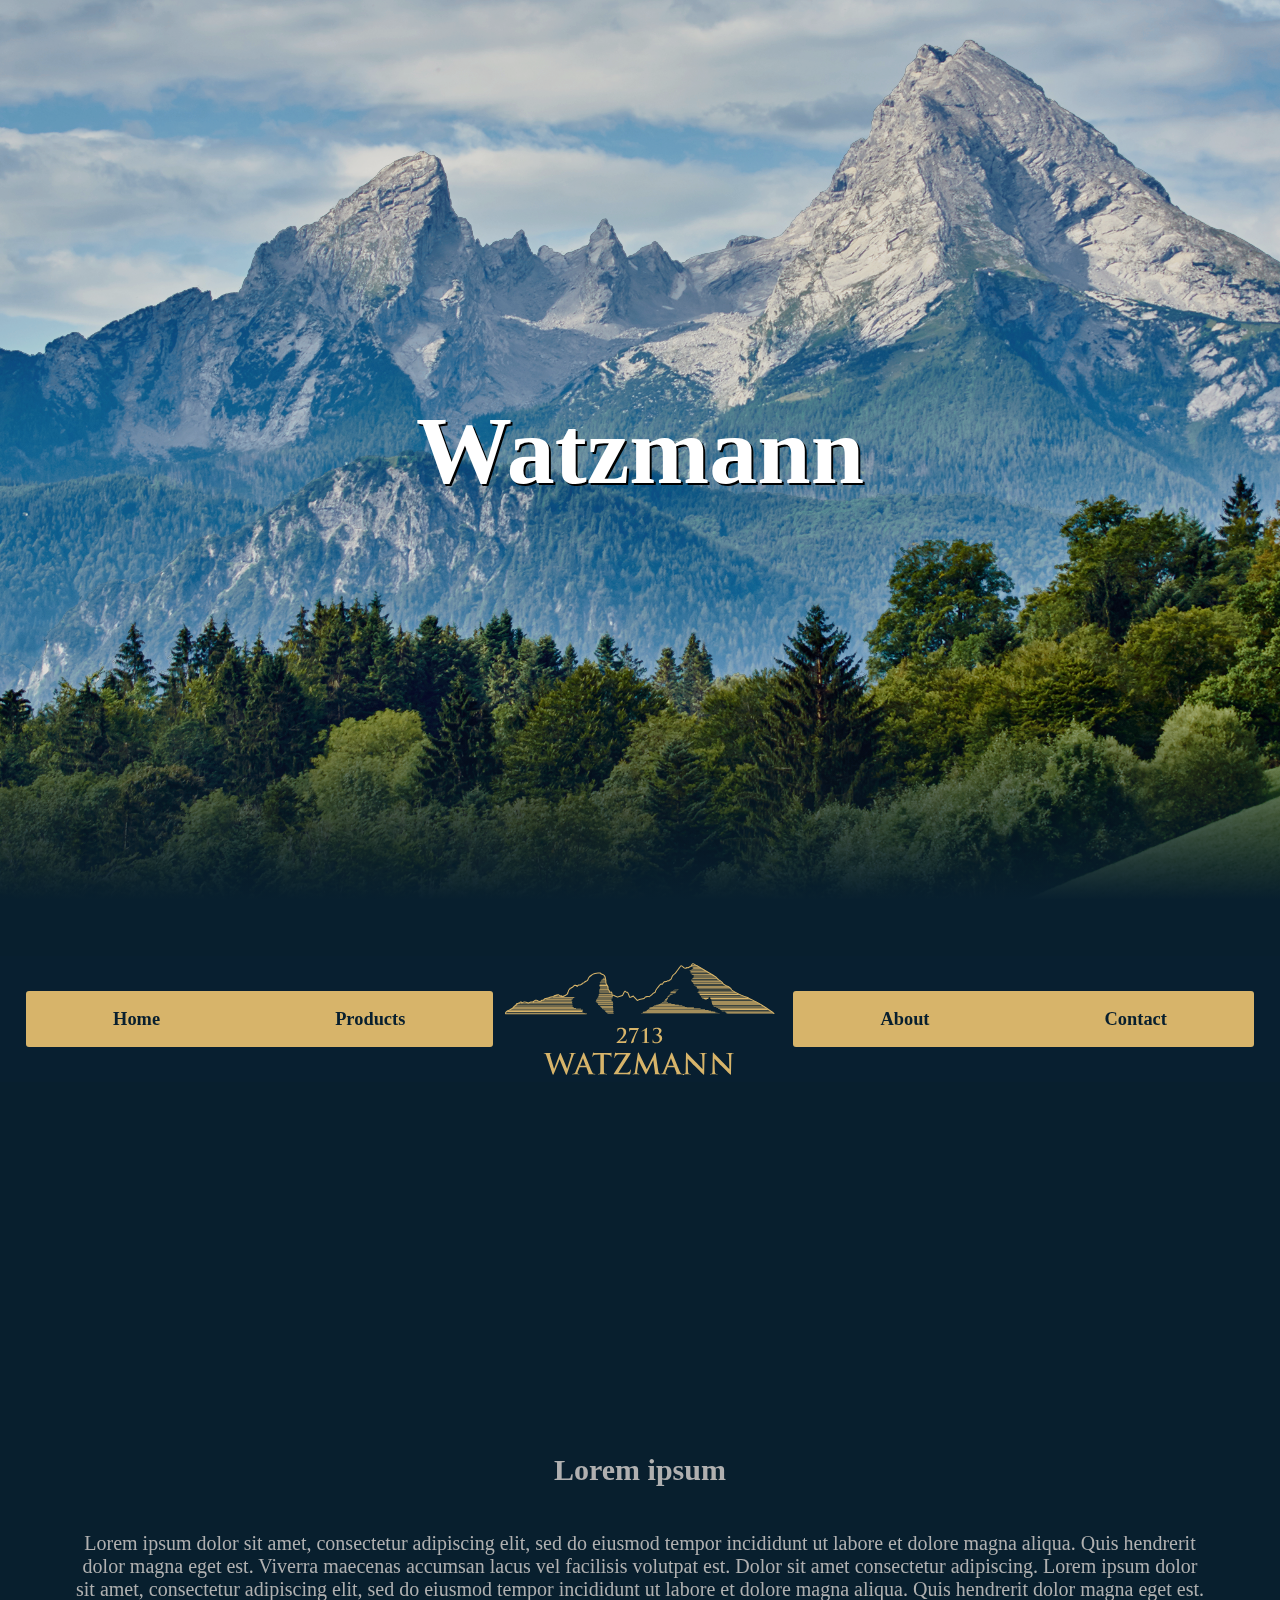
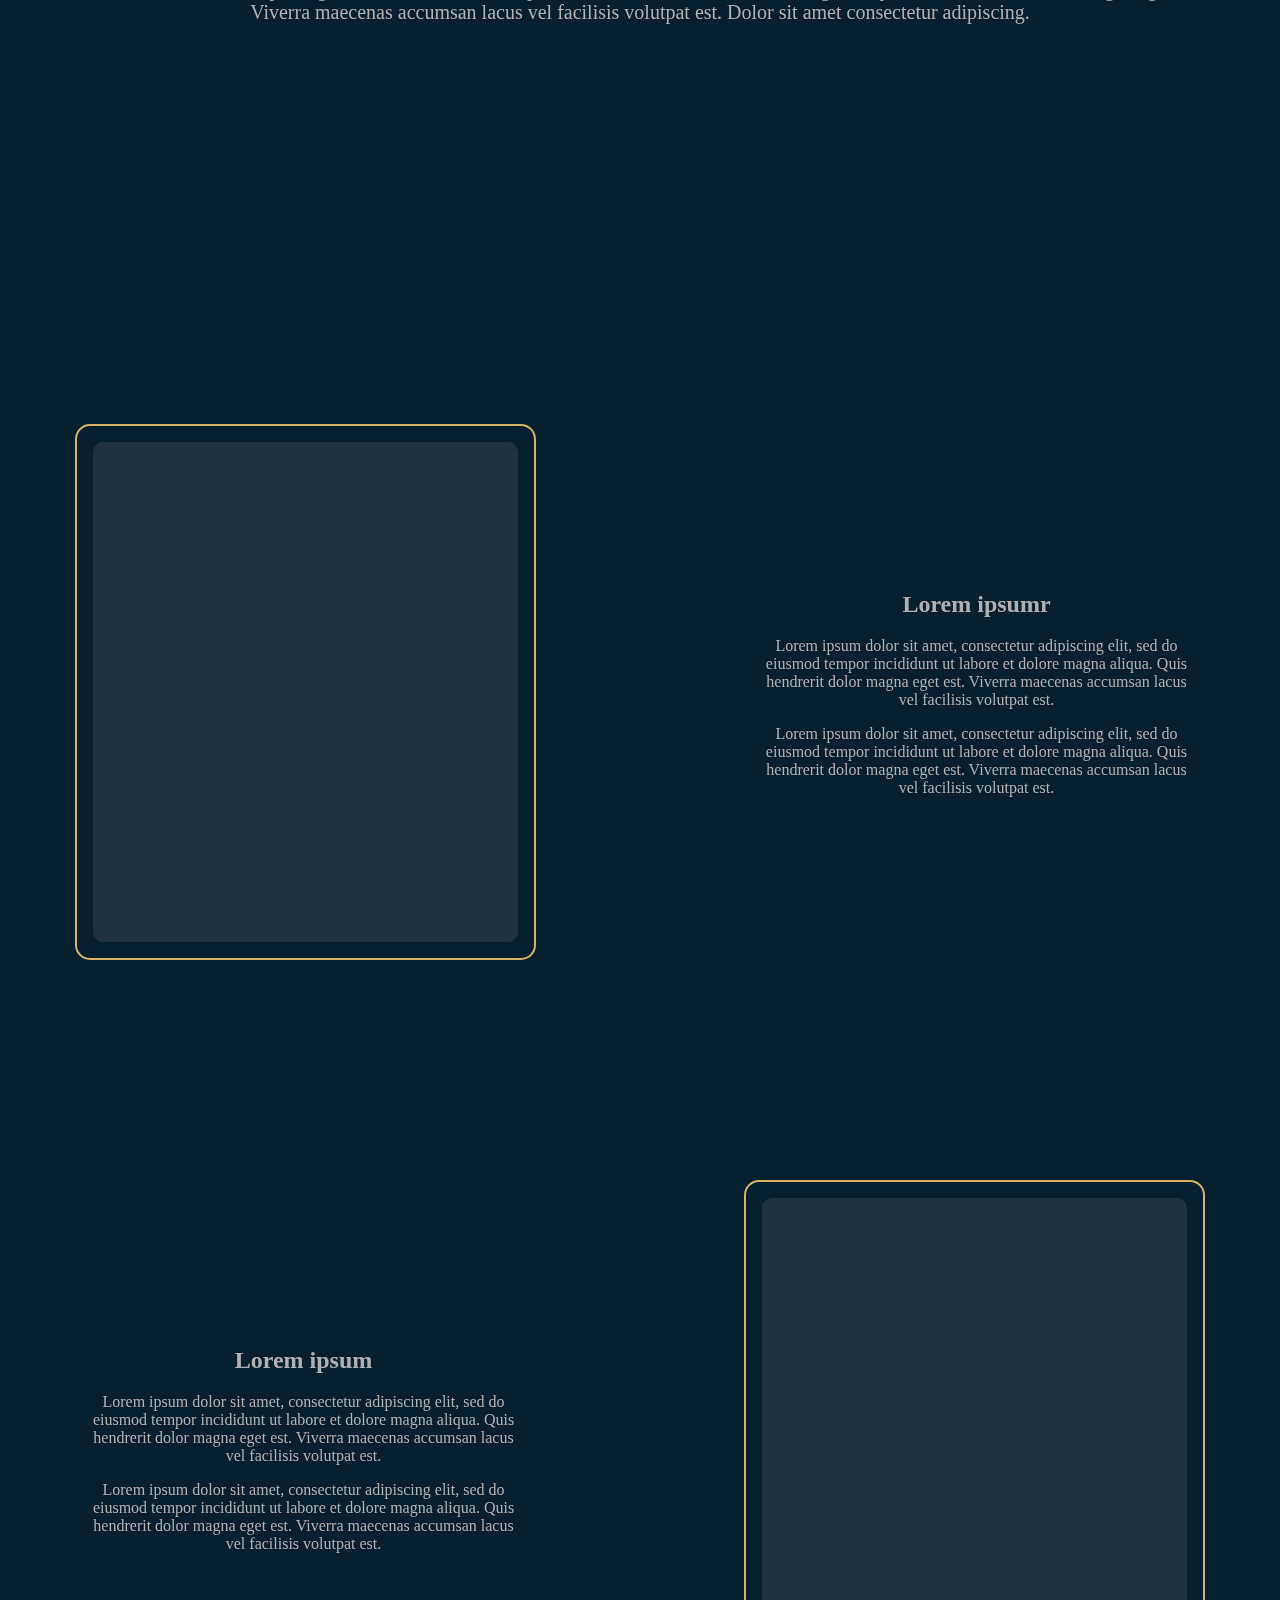
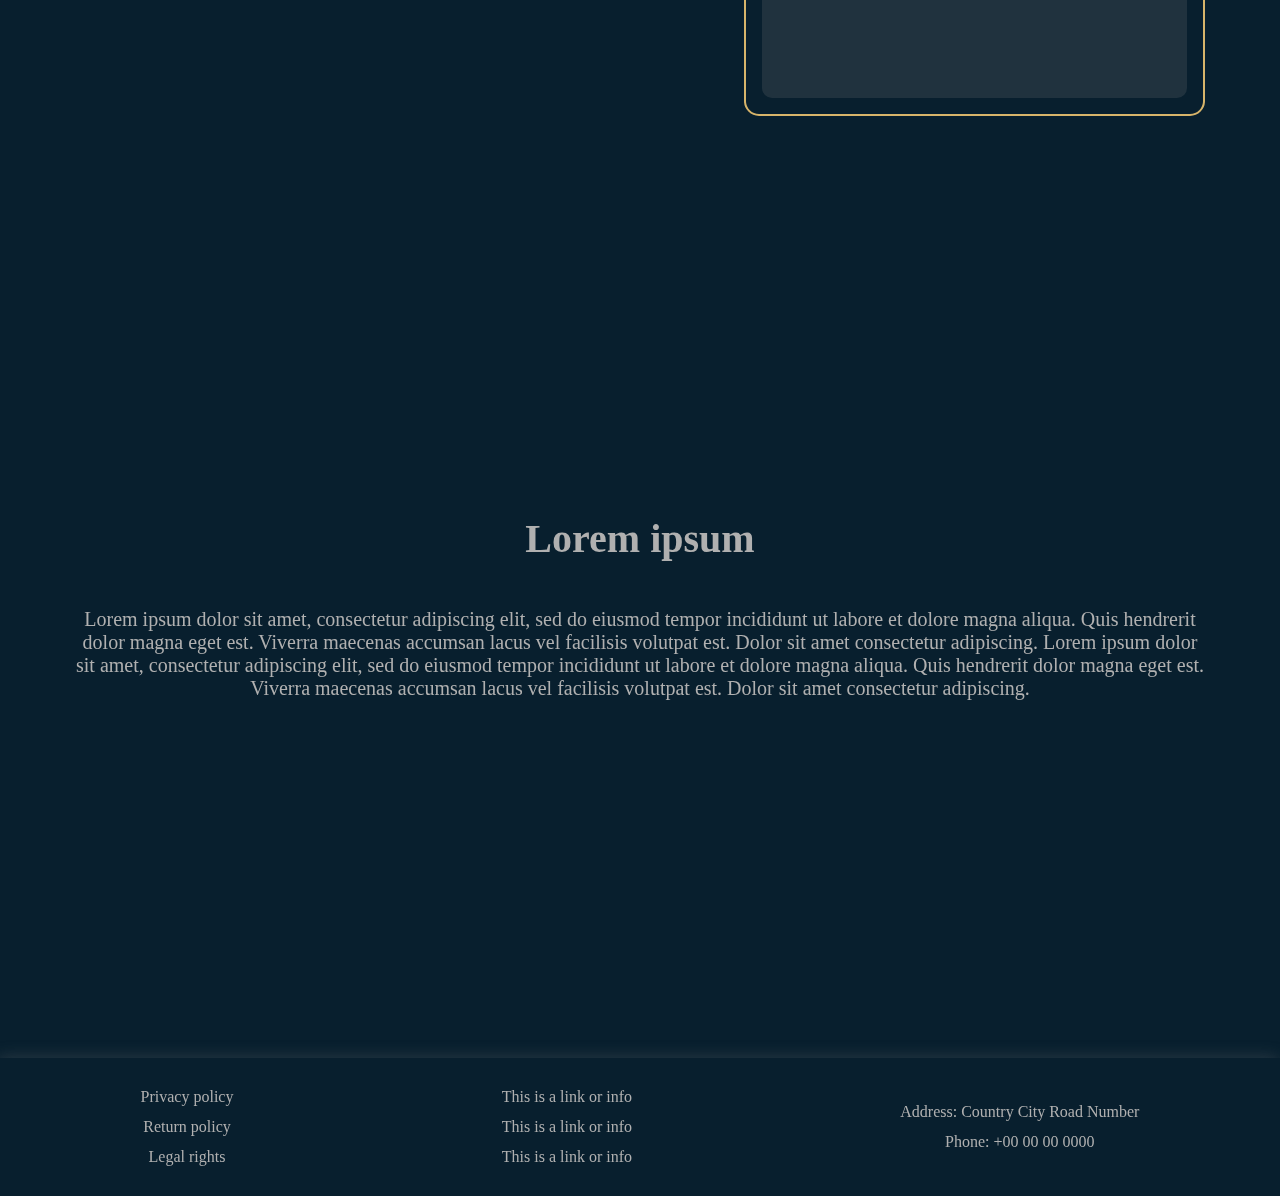
==== index.html @ 6c7d0e63 "init" ====
<!DOCTYPE html>
<html lang="en">
  <head>
    <meta charset="UTF-8" />
    <meta http-equiv="X-UA-Compatible" content="IE=edge" />
    <meta name="viewport" content="width=device-width, initial-scale=1.0" />
    <link rel="stylesheet" type="text/css" href="src/index.css" />
    <title>Watzmann</title>
  </head>
  <body>
    <!-- HERO SECTION -->
    <div class="hero">
      <img src="assets/sky.png" alt="sky" id="sky" />
      <img src="assets/mountain.png" alt="mountain" id="mountain" />
      <img src="assets/hills.png" alt="hills" id="hills" />
      <img src="assets/trees.png" alt="trees" id="trees" />
      <span id="hero_title">Watzmann</span>
    </div>

    <!-- NAVIGATION -->
    <header>
      <nav>
        <ul>
          <li>Home</li>
          <li>Products</li>
        </ul>
        <img src="assets/logo.svg" alt="logo" id="logo" />
        <ul>
          <li>About</li>
          <li>Contact</li>
        </ul>
      </nav>
    </header>

    <!-- CONTENT SECTION -->
    <main>
      <section aria-hidden="false">
        <h2>Lorem ipsum</h2>
        <p>
          Lorem ipsum dolor sit amet, consectetur adipiscing elit, sed do
          eiusmod tempor incididunt ut labore et dolore magna aliqua. Quis
          hendrerit dolor magna eget est. Viverra maecenas accumsan lacus vel
          facilisis volutpat est. Dolor sit amet consectetur adipiscing. Lorem
          ipsum dolor sit amet, consectetur adipiscing elit, sed do eiusmod
          tempor incididunt ut labore et dolore magna aliqua. Quis hendrerit
          dolor magna eget est. Viverra maecenas accumsan lacus vel facilisis
          volutpat est. Dolor sit amet consectetur adipiscing.
        </p>
      </section>

      <section aria-hidden="false">
        <div class="content content_border">
          <div></div>
        </div>

        <div class="content">
          <h2>Lorem ipsumr</h2>
          <p>
            Lorem ipsum dolor sit amet, consectetur adipiscing elit, sed do
            eiusmod tempor incididunt ut labore et dolore magna aliqua. Quis
            hendrerit dolor magna eget est. Viverra maecenas accumsan lacus vel
            facilisis volutpat est.
          </p>
          <p>
            Lorem ipsum dolor sit amet, consectetur adipiscing elit, sed do
            eiusmod tempor incididunt ut labore et dolore magna aliqua. Quis
            hendrerit dolor magna eget est. Viverra maecenas accumsan lacus vel
            facilisis volutpat est.
          </p>
        </div>
      </section>
      <section aria-hidden="false">
        <div class="content">
          <h2>Lorem ipsum</h2>
          <p>
            Lorem ipsum dolor sit amet, consectetur adipiscing elit, sed do
            eiusmod tempor incididunt ut labore et dolore magna aliqua. Quis
            hendrerit dolor magna eget est. Viverra maecenas accumsan lacus vel
            facilisis volutpat est.
          </p>
          <p>
            Lorem ipsum dolor sit amet, consectetur adipiscing elit, sed do
            eiusmod tempor incididunt ut labore et dolore magna aliqua. Quis
            hendrerit dolor magna eget est. Viverra maecenas accumsan lacus vel
            facilisis volutpat est.
          </p>
        </div>

        <div class="content content_border">
          <div></div>
        </div>
      </section>
      <section aria-hidden="false">
        <h1>Lorem ipsum</h1>
        <p>
          Lorem ipsum dolor sit amet, consectetur adipiscing elit, sed do
          eiusmod tempor incididunt ut labore et dolore magna aliqua. Quis
          hendrerit dolor magna eget est. Viverra maecenas accumsan lacus vel
          facilisis volutpat est. Dolor sit amet consectetur adipiscing. Lorem
          ipsum dolor sit amet, consectetur adipiscing elit, sed do eiusmod
          tempor incididunt ut labore et dolore magna aliqua. Quis hendrerit
          dolor magna eget est. Viverra maecenas accumsan lacus vel facilisis
          volutpat est. Dolor sit amet consectetur adipiscing.
        </p>
      </section>
    </main>

    <!-- FOOTER -->
    <footer>
      <ul>
        <li>Privacy policy</li>
        <li>Return policy</li>
        <li>Legal rights</li>
      </ul>
      <ul>
        <li>This is a link or info</li>
        <li>This is a link or info</li>
        <li>This is a link or info</li>
      </ul>
      <ul>
        <li>Address: Country City Road Number</li>
        <li>Phone: +00 00 00 0000</li>
      </ul>
    </footer>

    <script src="index.js"></script>
  </body>
</html>
---- src/index.css ----
@import "./style/hero.css";
@import "./style//navbar.css";
@import "./style/content.css";
@import "./style/footer.css";

* {
  box-sizing: border-box;
}

html {
  margin: 0px;
}

body {
  margin: 0px;
  background: #081f2e;
  color: rgb(176, 176, 176);
  font-size: 1em;
}
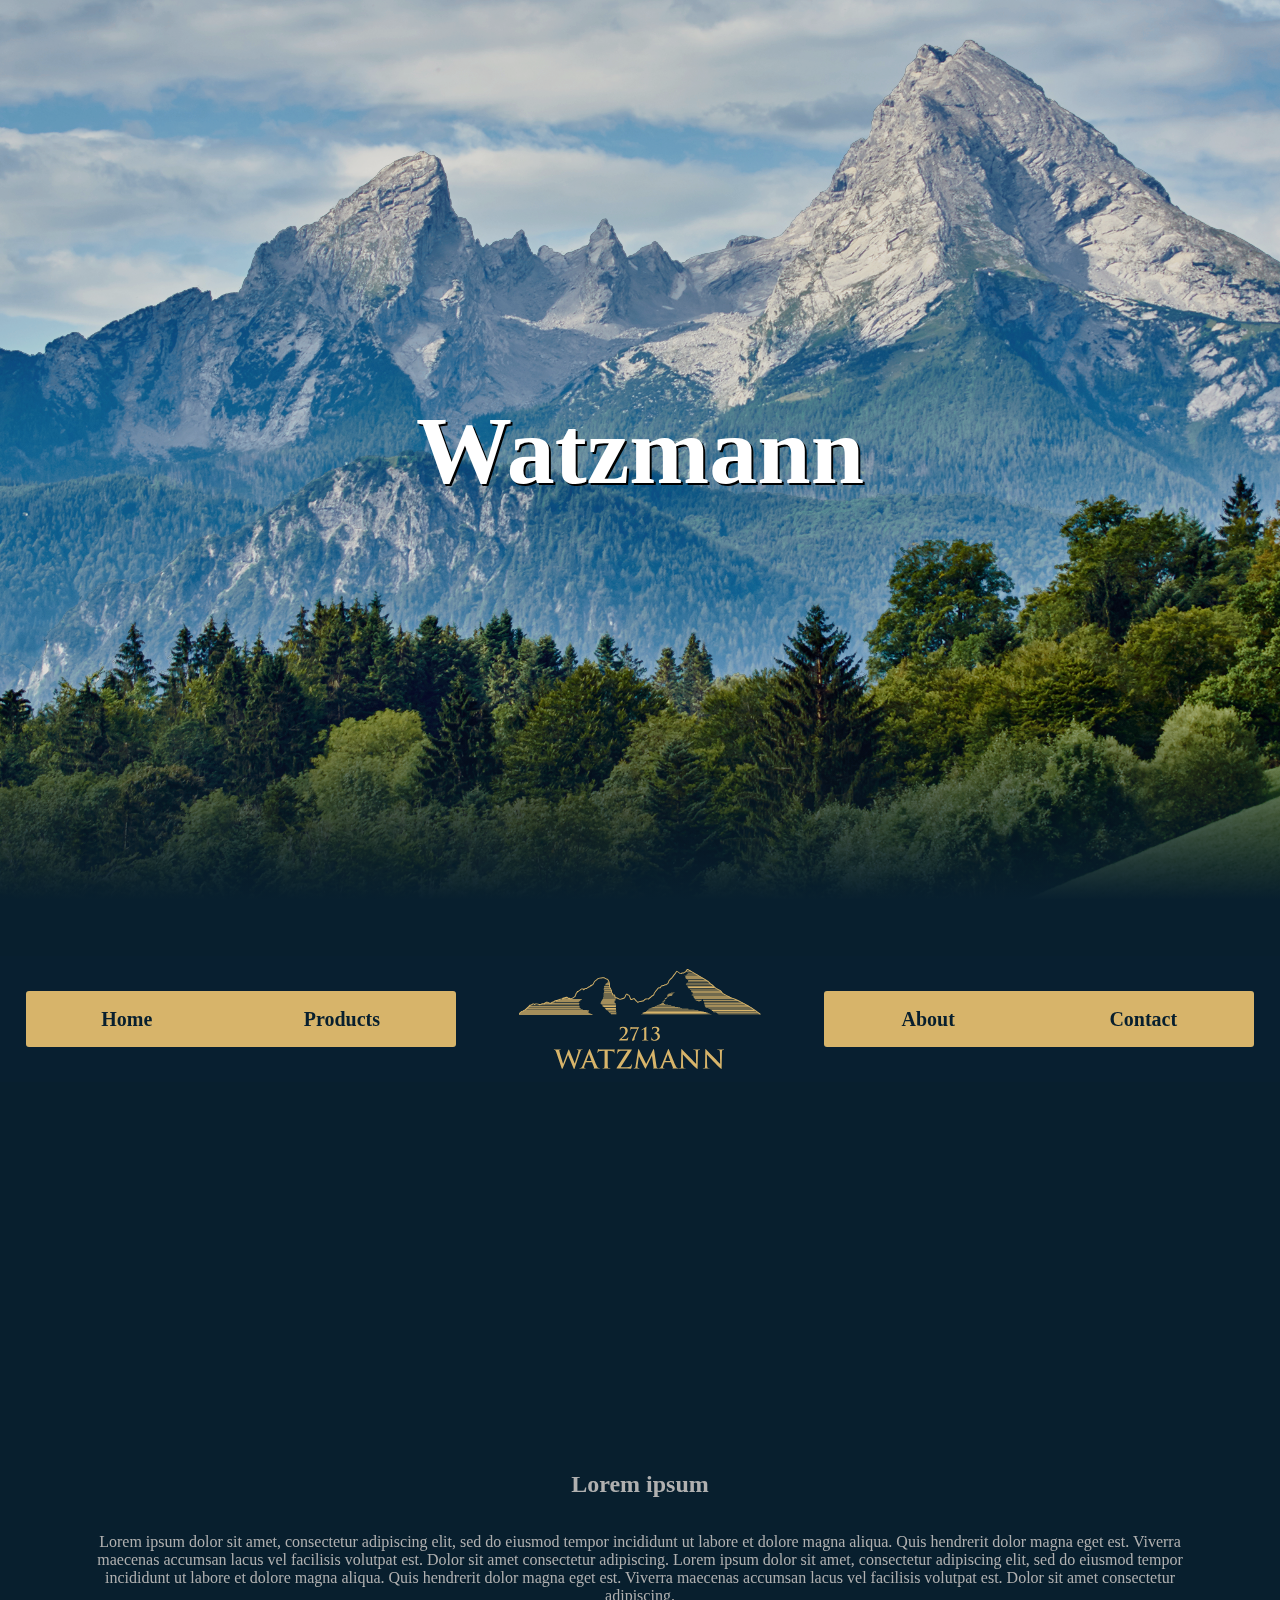
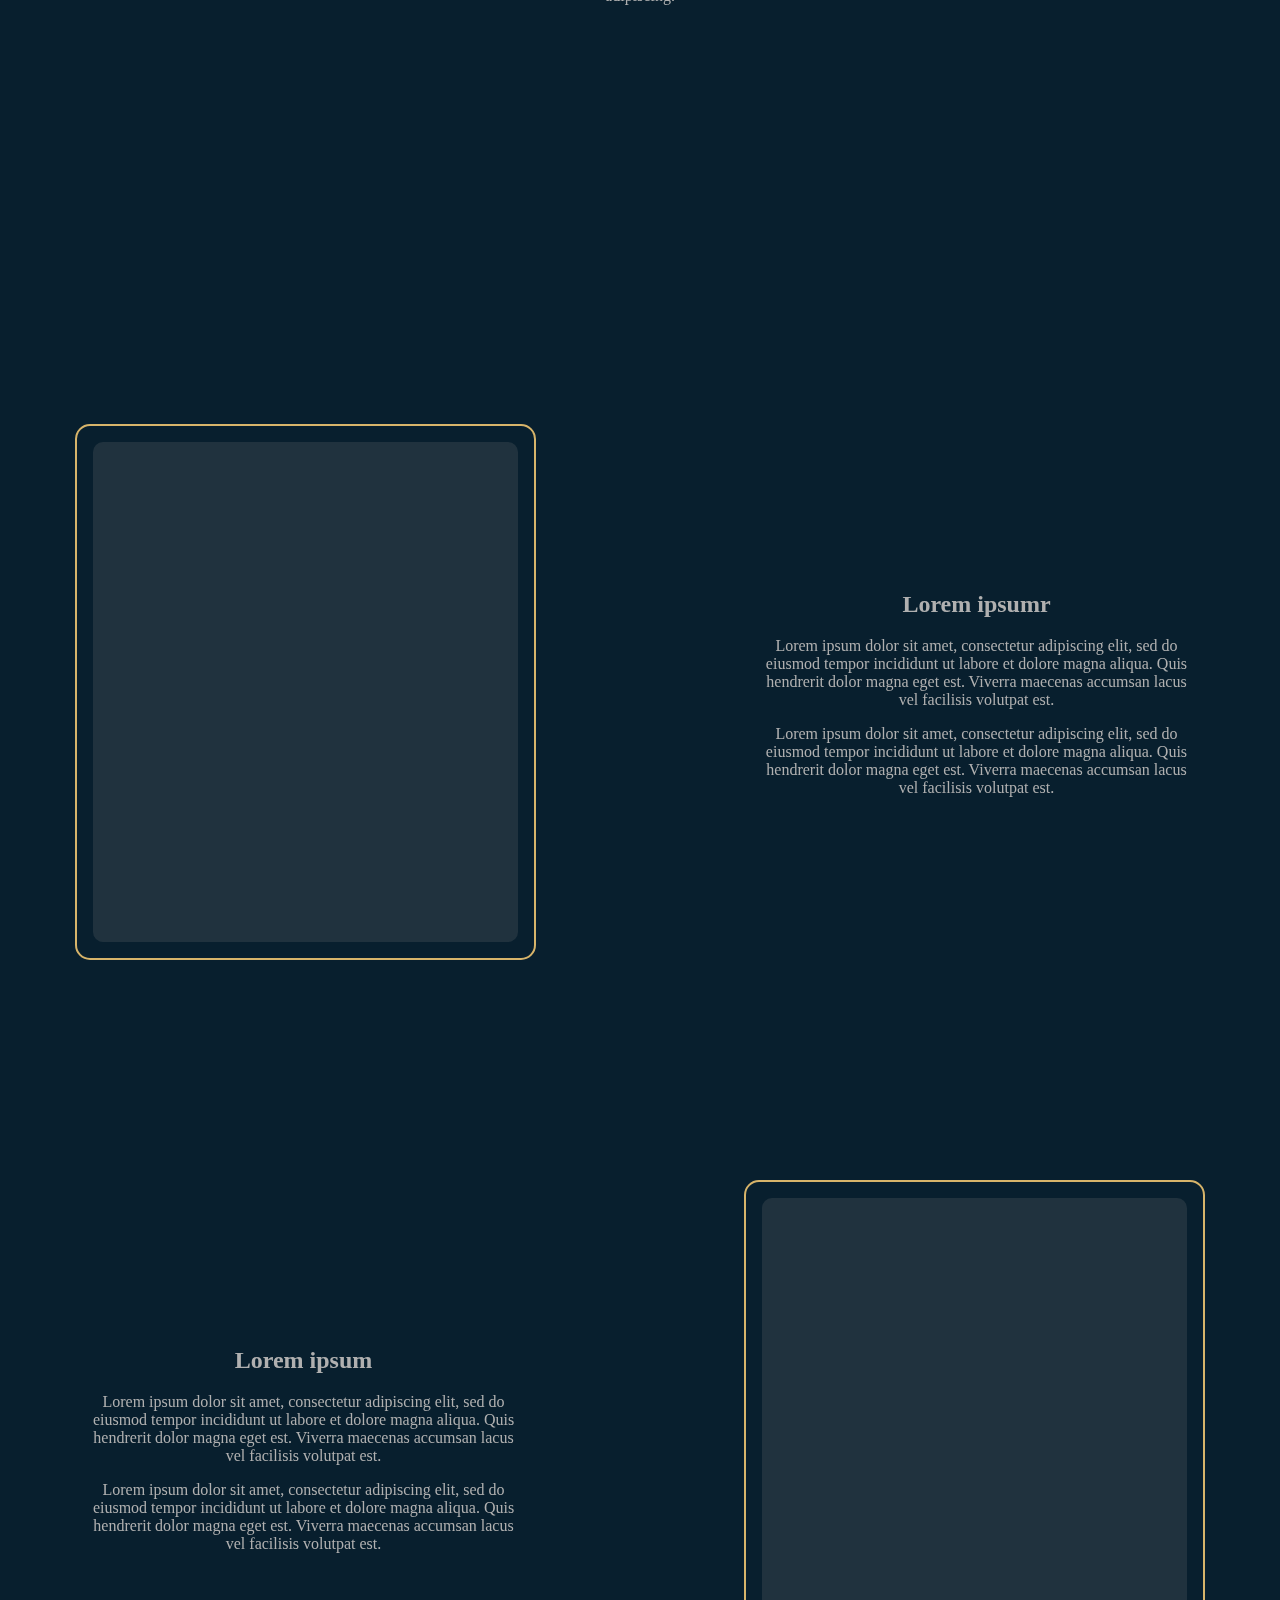
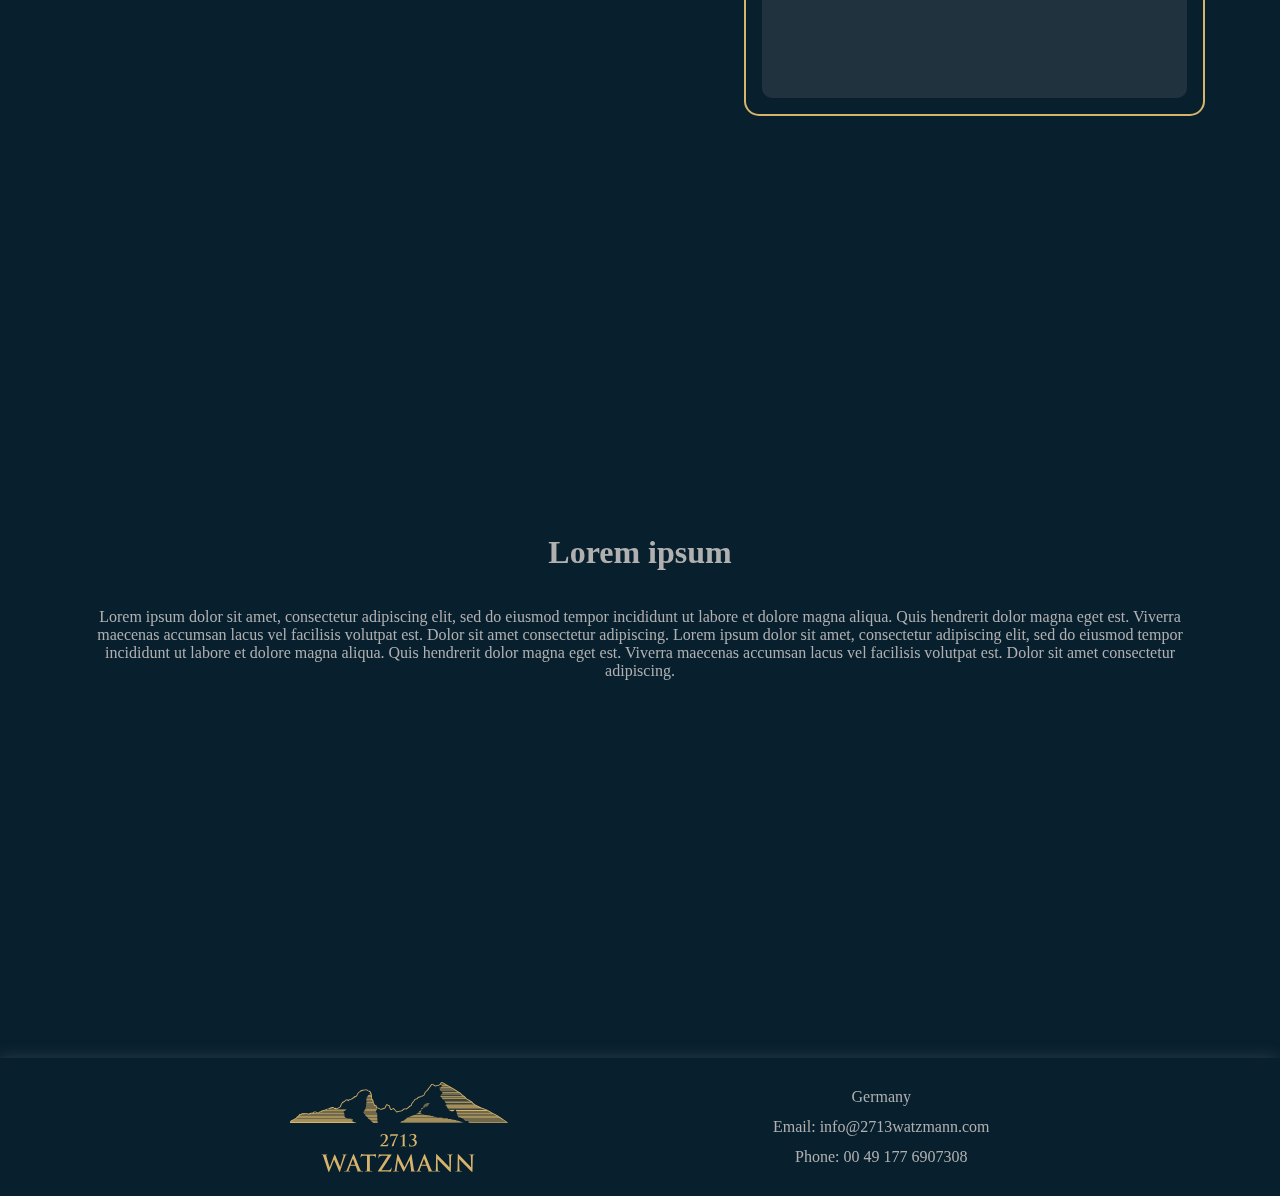
==== commit 420d11bc: "organize scripts and styles" ====
--- a/index.html
+++ b/index.html
@@ -107,22 +107,14 @@
 
     <!-- FOOTER -->
     <footer>
+      <img src="assets/logo.svg" alt="logo" id="logo" />
       <ul>
-        <li>Privacy policy</li>
-        <li>Return policy</li>
-        <li>Legal rights</li>
-      </ul>
-      <ul>
-        <li>This is a link or info</li>
-        <li>This is a link or info</li>
-        <li>This is a link or info</li>
-      </ul>
-      <ul>
-        <li>Address: Country City Road Number</li>
-        <li>Phone: +00 00 00 0000</li>
+        <li><span>Germany</span></li>
+        <li><span>Email: info@2713watzmann.com</span></li>
+        <li><span>Phone: 00 49 177 6907308</span></li>
       </ul>
     </footer>
 
-    <script src="index.js"></script>
+    <script src="./src/home.js" type="module"></script>
   </body>
 </html>
--- a/src/index.css
+++ b/src/index.css
@@ -1,7 +1,8 @@
-@import "./style/hero.css";
-@import "./style//navbar.css";
-@import "./style/content.css";
-@import "./style/footer.css";
+@import "./style/home/hero.css";
+@import "./style/home/content.css";
+@import "./style/nav/navbar.css";
+@import "./style/footer/footer.css";
+@import "./style/vars.css";
 
 * {
   box-sizing: border-box;
@@ -13,7 +14,5 @@
 
 body {
   margin: 0px;
-  background: #081f2e;
-  color: rgb(176, 176, 176);
-  font-size: 1em;
+  background: var(--main-bg-color);
 }
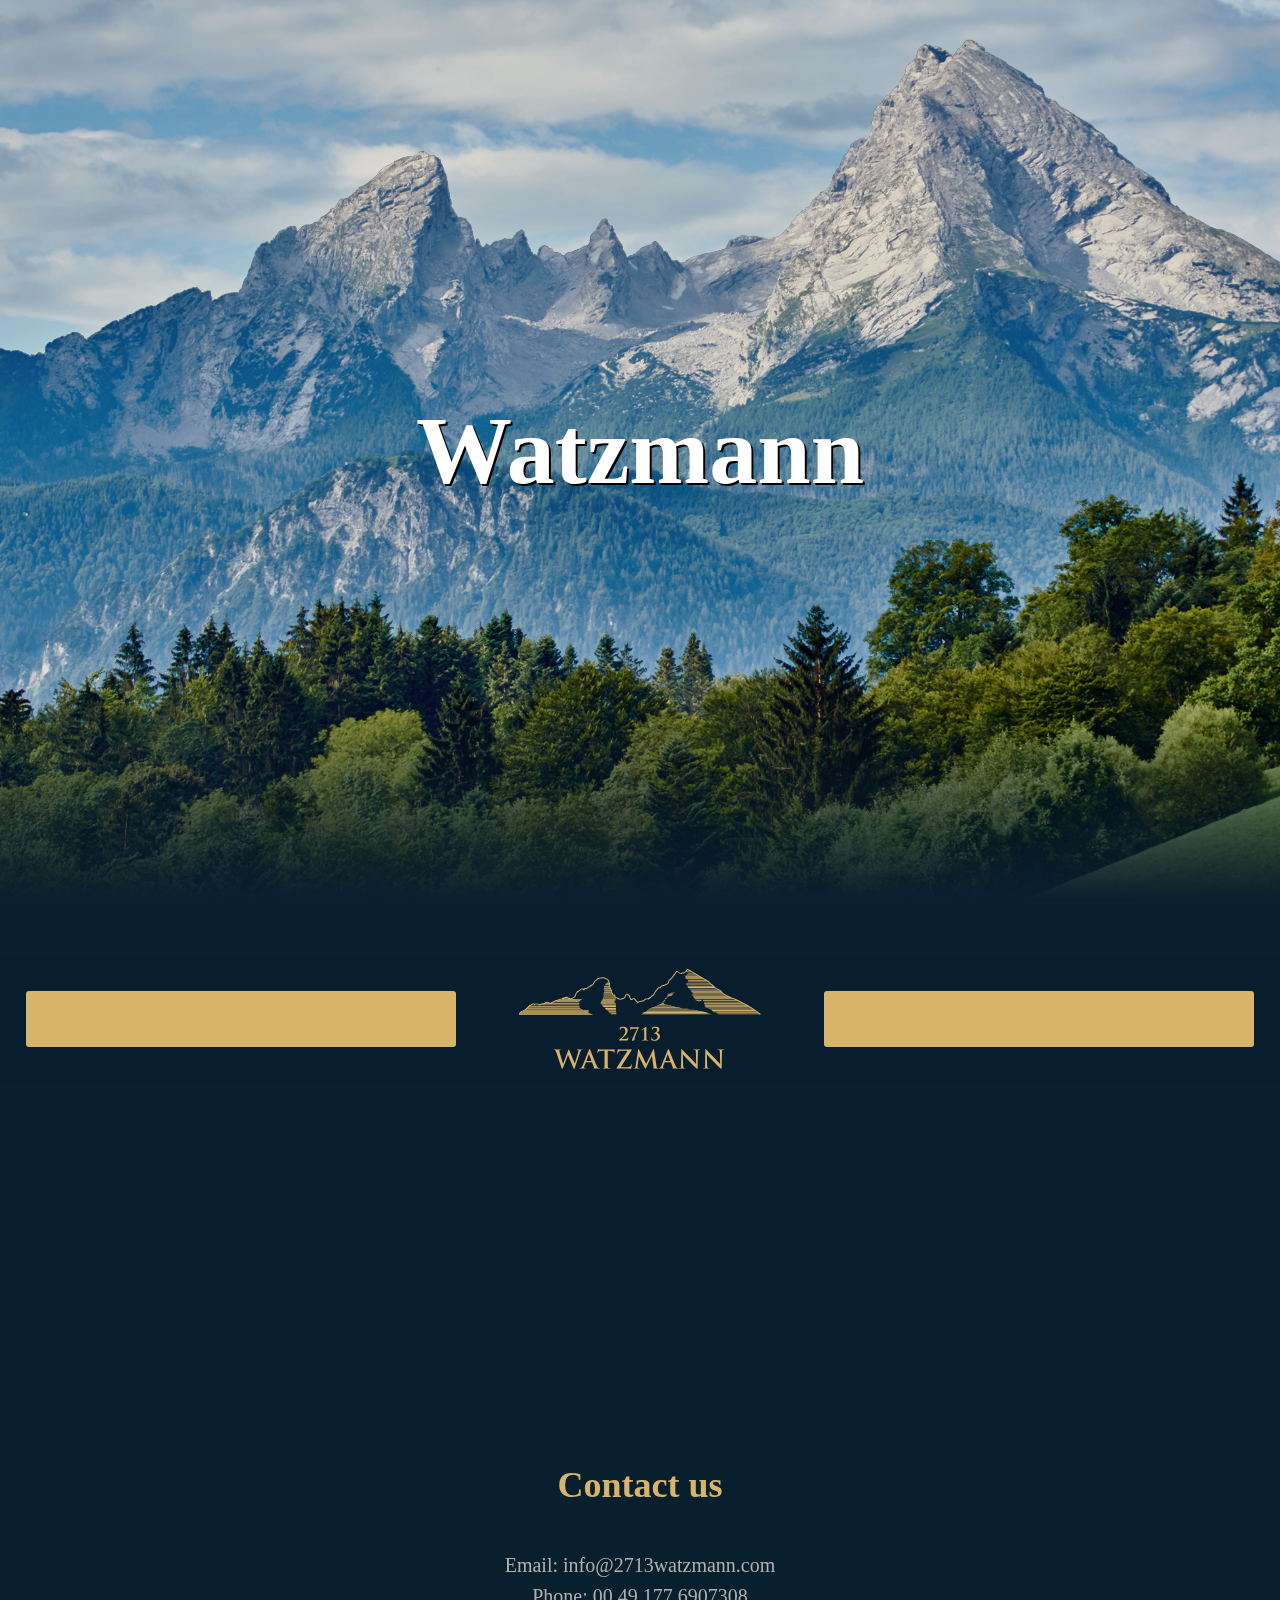
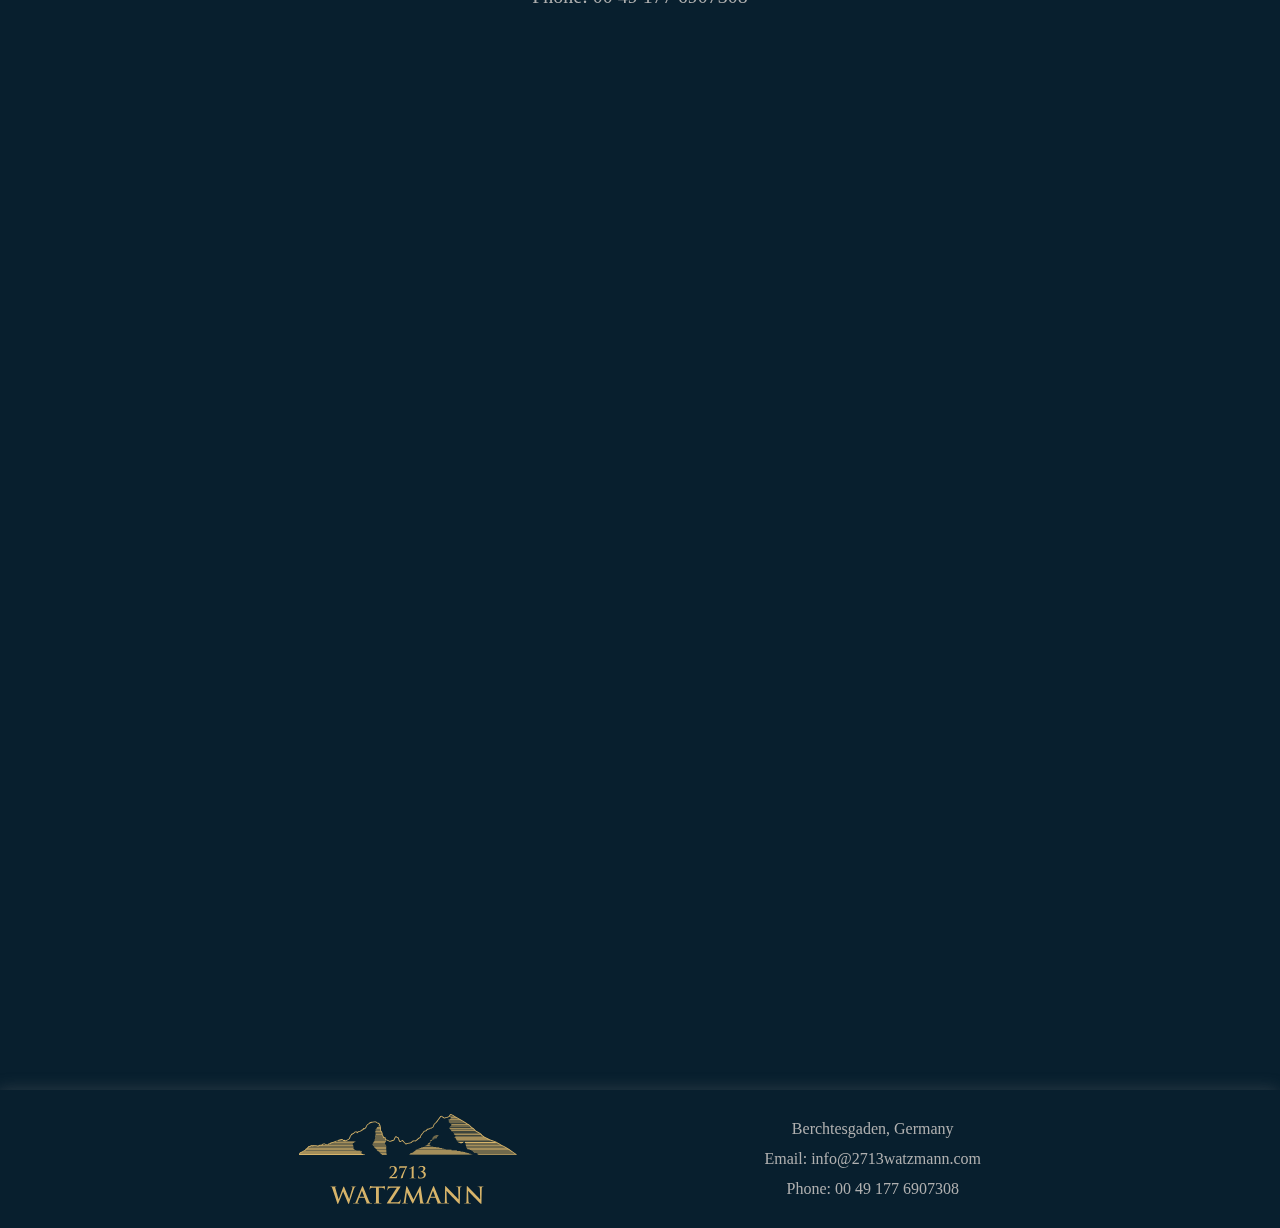
==== commit b47a48e3: "prepare initial release only with contacts" ====
--- a/index.html
+++ b/index.html
@@ -4,8 +4,20 @@
     <meta charset="UTF-8" />
     <meta http-equiv="X-UA-Compatible" content="IE=edge" />
     <meta name="viewport" content="width=device-width, initial-scale=1.0" />
+
+    <meta name="description" content="Watzmann 2713 Distributions" />
+    <meta name="apple-mobile-web-app-title" content="2713 Watzmann" />
+    <meta name="application-name" content="Watzmann 2713" />
+    <meta name="msapplication-TileColor" content="#081f2e" />
+    <meta name="theme-color" content="#ffffff" />
+    <meta property="og:locale" content="en_GB" />
+    <meta property="og:title" content="Watzmann 2713" />
+    <meta property="og:description" content="Watzmann 2713 Distributions" />
+    <meta property="og:url" content="https://2713watzmann.com" />
+    <meta property="og:site_name" content="Watzmann 2713" />
+
     <link rel="stylesheet" type="text/css" href="src/index.css" />
-    <title>Watzmann</title>
+    <title>Watzmann 2713</title>
   </head>
   <body>
     <!-- HERO SECTION -->
@@ -20,88 +32,32 @@
     <!-- NAVIGATION -->
     <header>
       <nav>
-        <ul>
-          <li>Home</li>
-          <li>Products</li>
-        </ul>
+        <ul></ul>
         <img src="assets/logo.svg" alt="logo" id="logo" />
-        <ul>
-          <li>About</li>
-          <li>Contact</li>
-        </ul>
+        <ul></ul>
       </nav>
     </header>
 
     <!-- CONTENT SECTION -->
     <main>
-      <section aria-hidden="false">
-        <h2>Lorem ipsum</h2>
-        <p>
-          Lorem ipsum dolor sit amet, consectetur adipiscing elit, sed do
-          eiusmod tempor incididunt ut labore et dolore magna aliqua. Quis
-          hendrerit dolor magna eget est. Viverra maecenas accumsan lacus vel
-          facilisis volutpat est. Dolor sit amet consectetur adipiscing. Lorem
-          ipsum dolor sit amet, consectetur adipiscing elit, sed do eiusmod
-          tempor incididunt ut labore et dolore magna aliqua. Quis hendrerit
-          dolor magna eget est. Viverra maecenas accumsan lacus vel facilisis
-          volutpat est. Dolor sit amet consectetur adipiscing.
-        </p>
+      <section>
+        <h1>Contact us</h1>
+        <ul>
+          <li><span>Email: info@2713watzmann.com</span></li>
+          <li><span>Phone: 00 49 177 6907308</span></li>
+        </ul>
       </section>
 
-      <section aria-hidden="false">
-        <div class="content content_border">
-          <div></div>
-        </div>
-
-        <div class="content">
-          <h2>Lorem ipsumr</h2>
-          <p>
-            Lorem ipsum dolor sit amet, consectetur adipiscing elit, sed do
-            eiusmod tempor incididunt ut labore et dolore magna aliqua. Quis
-            hendrerit dolor magna eget est. Viverra maecenas accumsan lacus vel
-            facilisis volutpat est.
-          </p>
-          <p>
-            Lorem ipsum dolor sit amet, consectetur adipiscing elit, sed do
-            eiusmod tempor incididunt ut labore et dolore magna aliqua. Quis
-            hendrerit dolor magna eget est. Viverra maecenas accumsan lacus vel
-            facilisis volutpat est.
-          </p>
-        </div>
-      </section>
-      <section aria-hidden="false">
-        <div class="content">
-          <h2>Lorem ipsum</h2>
-          <p>
-            Lorem ipsum dolor sit amet, consectetur adipiscing elit, sed do
-            eiusmod tempor incididunt ut labore et dolore magna aliqua. Quis
-            hendrerit dolor magna eget est. Viverra maecenas accumsan lacus vel
-            facilisis volutpat est.
-          </p>
-          <p>
-            Lorem ipsum dolor sit amet, consectetur adipiscing elit, sed do
-            eiusmod tempor incididunt ut labore et dolore magna aliqua. Quis
-            hendrerit dolor magna eget est. Viverra maecenas accumsan lacus vel
-            facilisis volutpat est.
-          </p>
-        </div>
-
-        <div class="content content_border">
-          <div></div>
-        </div>
-      </section>
-      <section aria-hidden="false">
-        <h1>Lorem ipsum</h1>
-        <p>
-          Lorem ipsum dolor sit amet, consectetur adipiscing elit, sed do
-          eiusmod tempor incididunt ut labore et dolore magna aliqua. Quis
-          hendrerit dolor magna eget est. Viverra maecenas accumsan lacus vel
-          facilisis volutpat est. Dolor sit amet consectetur adipiscing. Lorem
-          ipsum dolor sit amet, consectetur adipiscing elit, sed do eiusmod
-          tempor incididunt ut labore et dolore magna aliqua. Quis hendrerit
-          dolor magna eget est. Viverra maecenas accumsan lacus vel facilisis
-          volutpat est. Dolor sit amet consectetur adipiscing.
-        </p>
+      <section style="width: 100%">
+        <iframe
+          width="100%"
+          height="600"
+          frameborder="0"
+          scrolling="no"
+          marginheight="0"
+          marginwidth="0"
+          src="https://maps.google.com/maps?width=100%25&amp;height=600&amp;hl=en&amp;q=83471%20Berchtesgaden+(2713%20Watzmann)&amp;t=&amp;z=12&amp;ie=UTF8&amp;iwloc=B&amp;output=embed"
+        ></iframe>
       </section>
     </main>
 
@@ -109,7 +65,7 @@
     <footer>
       <img src="assets/logo.svg" alt="logo" id="logo" />
       <ul>
-        <li><span>Germany</span></li>
+        <li><span>Berchtesgaden, Germany</span></li>
         <li><span>Email: info@2713watzmann.com</span></li>
         <li><span>Phone: 00 49 177 6907308</span></li>
       </ul>
--- a/src/index.css
+++ b/src/index.css
@@ -16,3 +16,7 @@
   margin: 0px;
   background: var(--main-bg-color);
 }
+
+a {
+  text-decoration: none;
+}
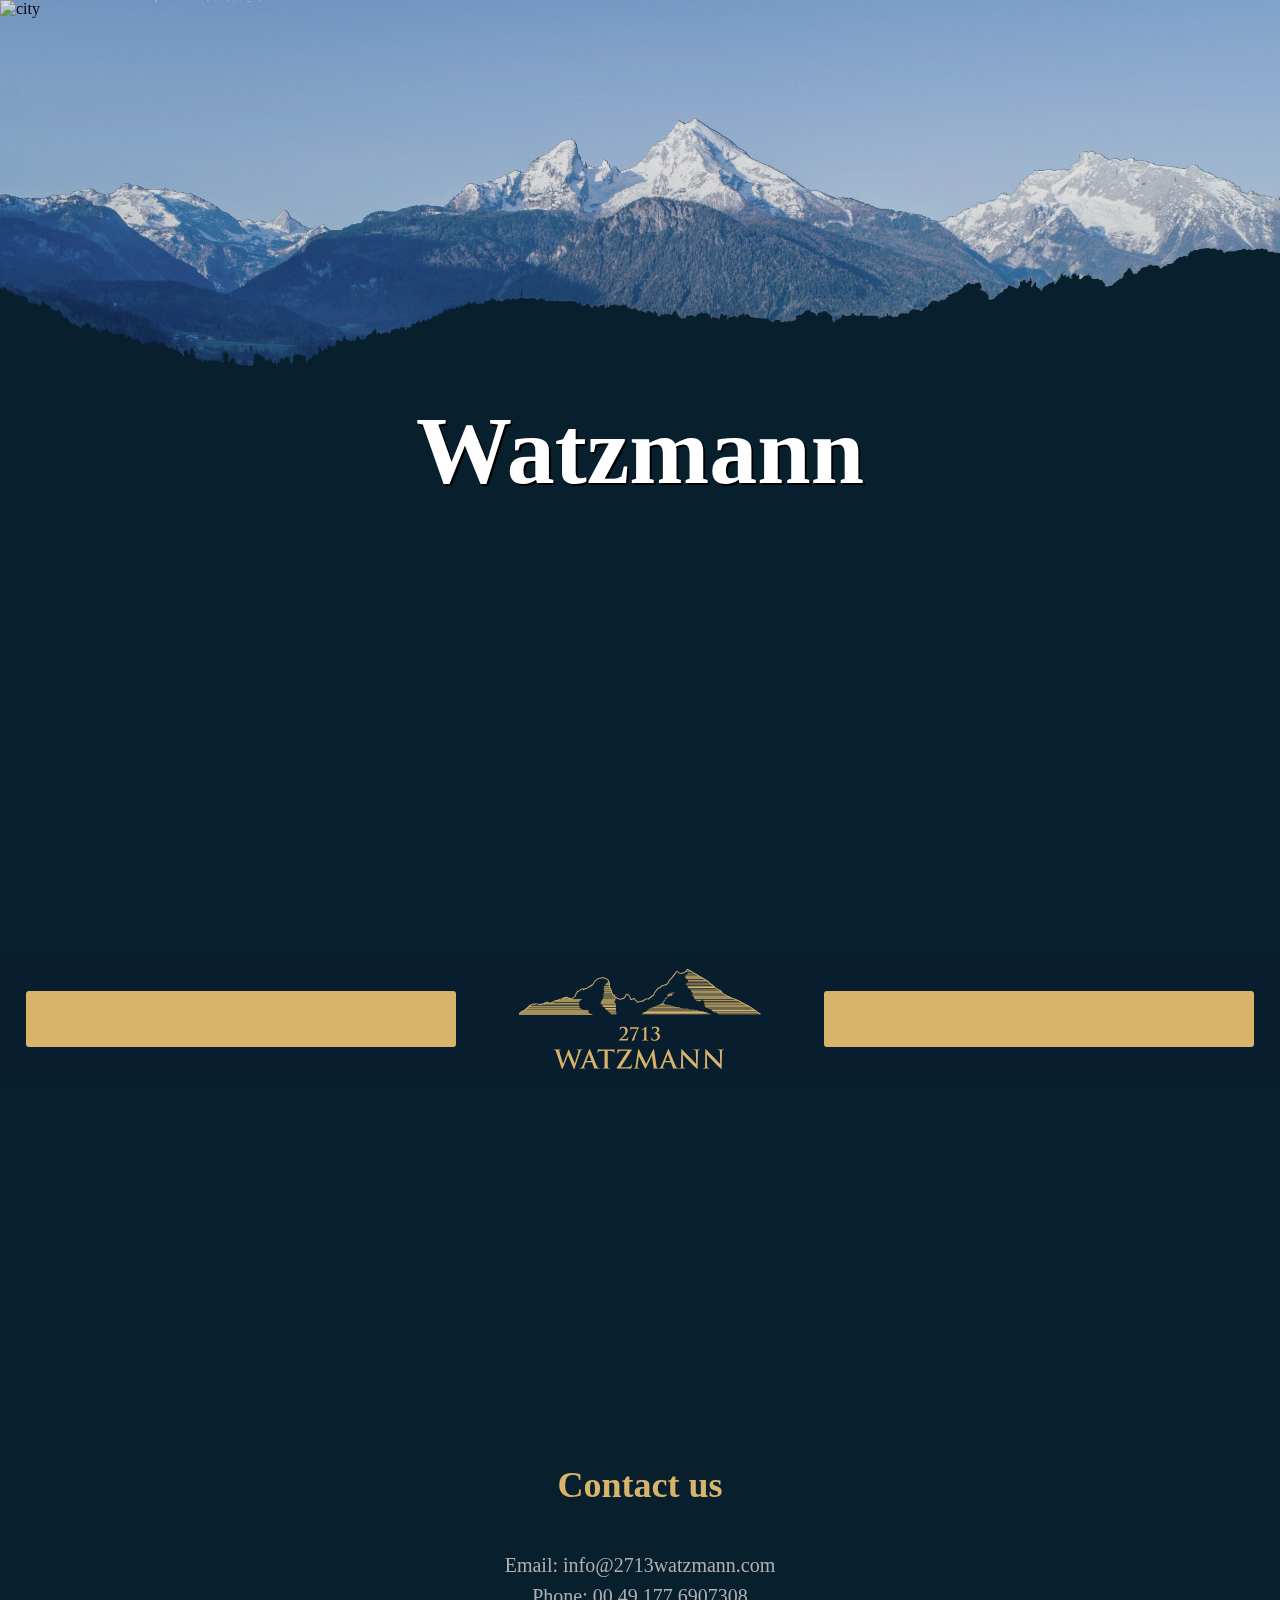
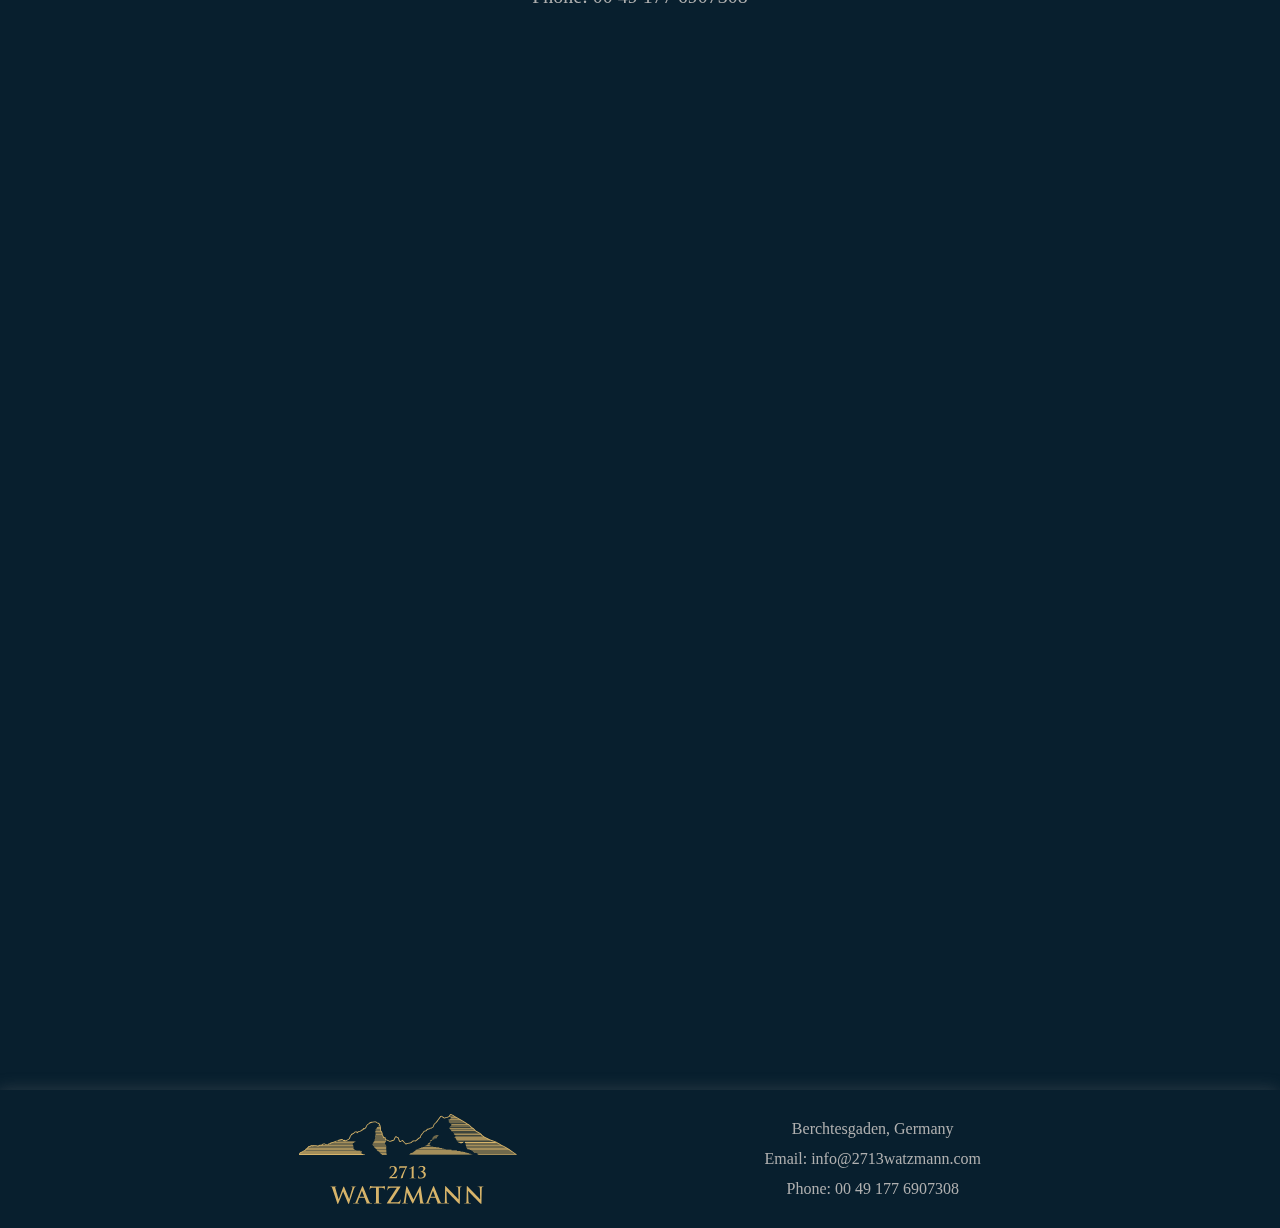
==== commit 063c5f2e: "changed hero for first release" ====
--- a/index.html
+++ b/index.html
@@ -5,27 +5,26 @@
     <meta http-equiv="X-UA-Compatible" content="IE=edge" />
     <meta name="viewport" content="width=device-width, initial-scale=1.0" />
 
-    <meta name="description" content="Watzmann 2713 Distributions" />
+    <meta name="description" content="2713Watzmann" />
     <meta name="apple-mobile-web-app-title" content="2713 Watzmann" />
     <meta name="application-name" content="Watzmann 2713" />
     <meta name="msapplication-TileColor" content="#081f2e" />
     <meta name="theme-color" content="#ffffff" />
     <meta property="og:locale" content="en_GB" />
-    <meta property="og:title" content="Watzmann 2713" />
-    <meta property="og:description" content="Watzmann 2713 Distributions" />
+    <meta property="og:title" content="2713Watzmann" />
+    <meta property="og:description" content="2713Watzmann" />
     <meta property="og:url" content="https://2713watzmann.com" />
-    <meta property="og:site_name" content="Watzmann 2713" />
+    <meta property="og:site_name" content="2713Watzmann" />
 
     <link rel="stylesheet" type="text/css" href="src/index.css" />
-    <title>Watzmann 2713</title>
+    <title>2713 Watzmann</title>
   </head>
   <body>
     <!-- HERO SECTION -->
     <div class="hero">
-      <img src="assets/sky.png" alt="sky" id="sky" />
-      <img src="assets/mountain.png" alt="mountain" id="mountain" />
-      <img src="assets/hills.png" alt="hills" id="hills" />
-      <img src="assets/trees.png" alt="trees" id="trees" />
+      <img src="assets/hero/sky.png" alt="sky" id="sky" />
+      <img src="assets/hero/mountains.png" alt="mountain" id="mountain" />
+      <img src="assets/hero/city.png" alt="city" id="city" />
       <span id="hero_title">Watzmann</span>
     </div>
 
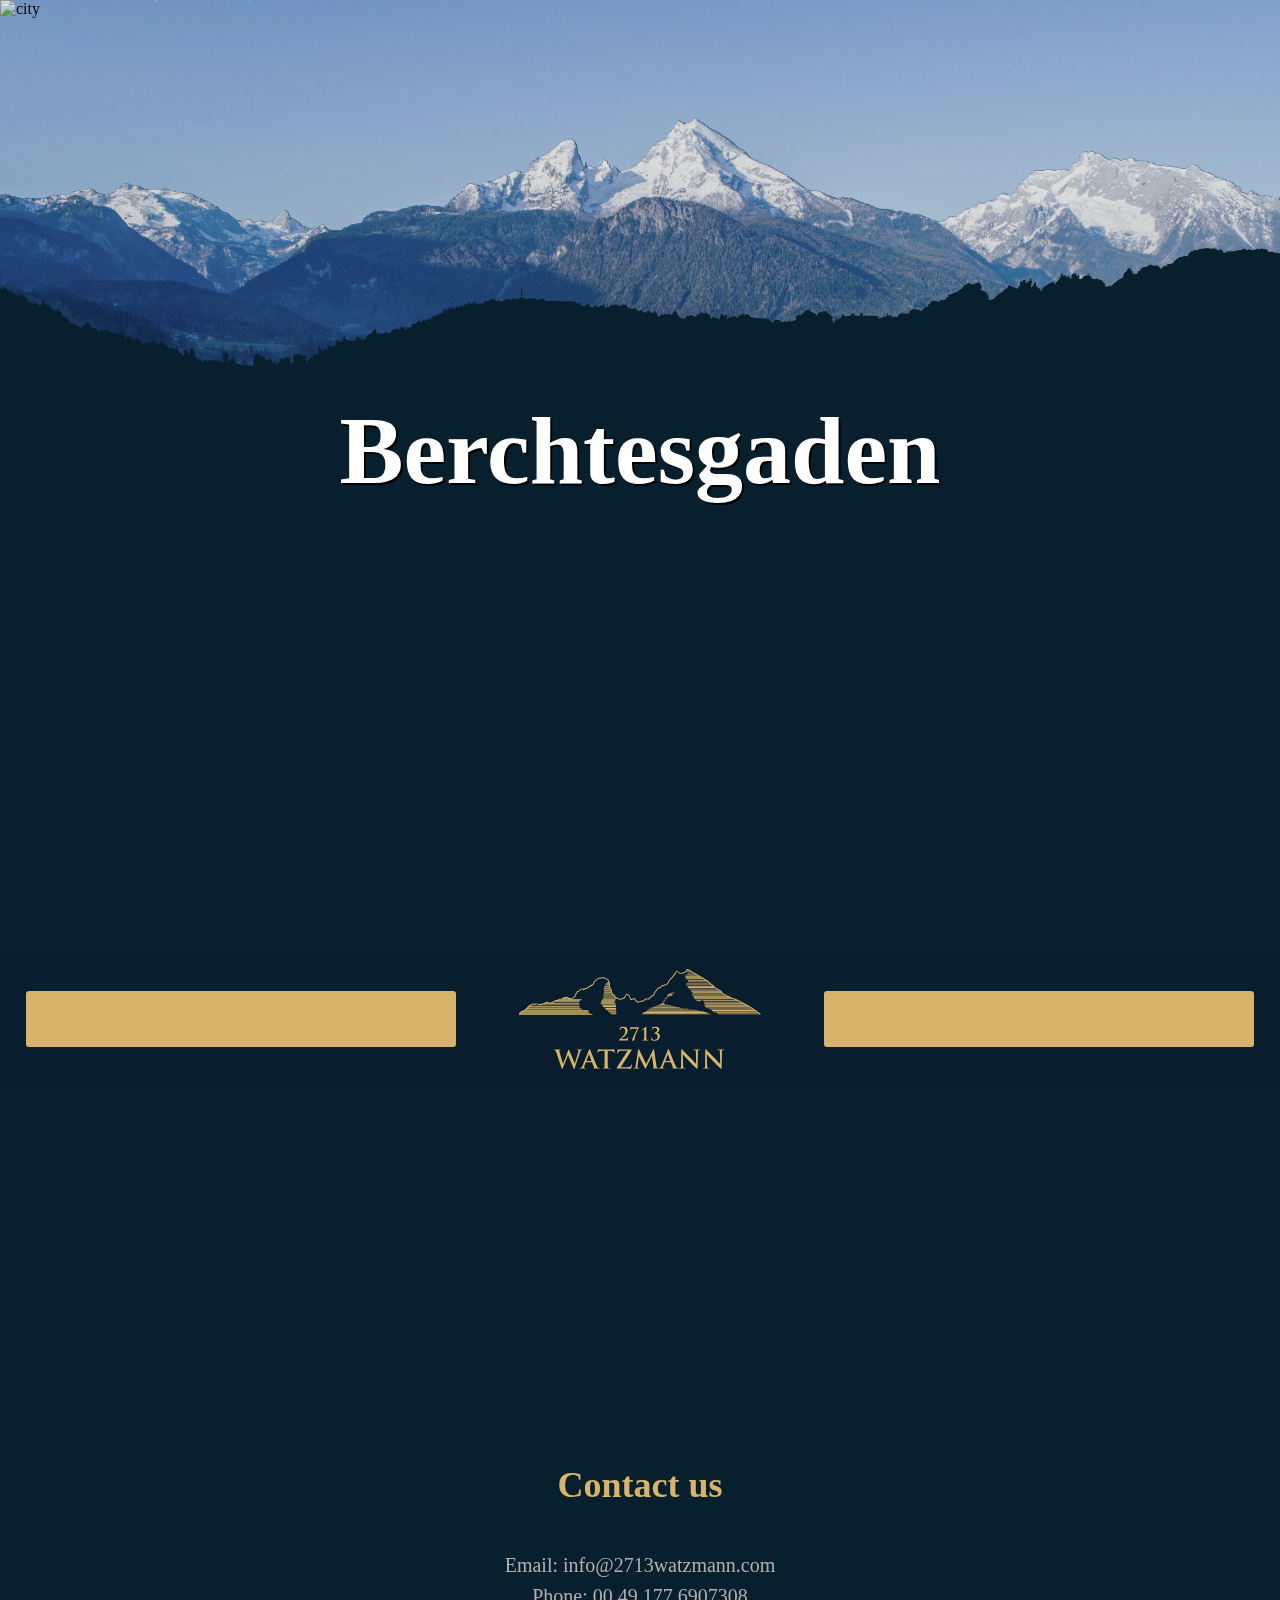
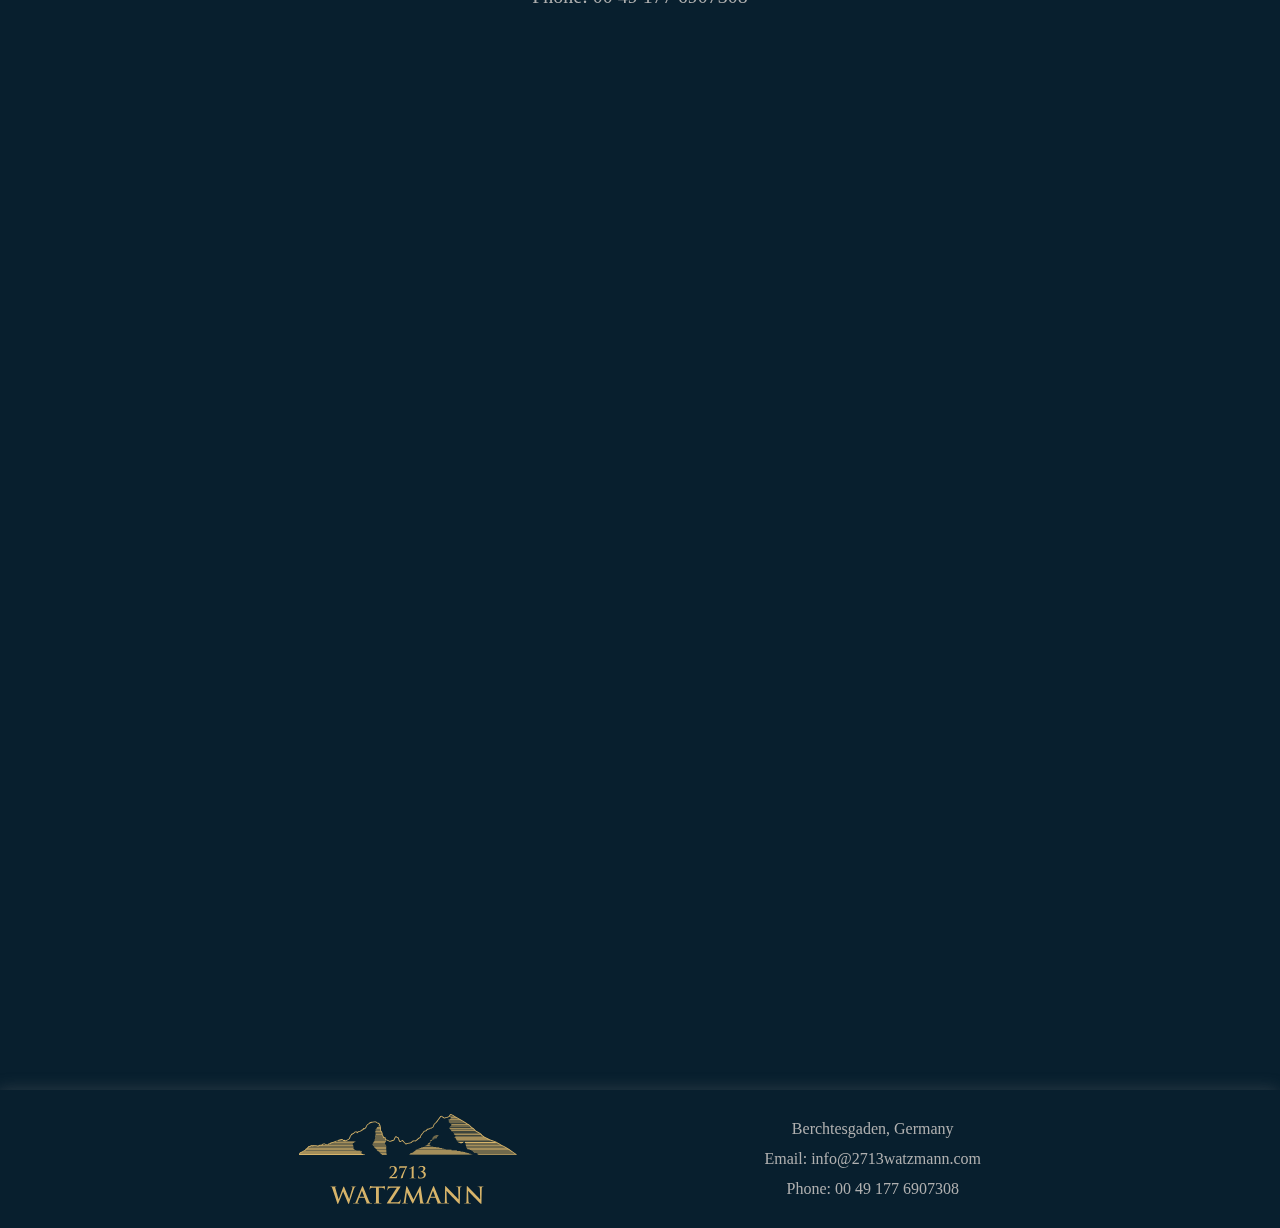
==== commit 464bbb66: "rename main title" ====
--- a/index.html
+++ b/index.html
@@ -25,7 +25,7 @@
       <img src="assets/hero/sky.png" alt="sky" id="sky" />
       <img src="assets/hero/mountains.png" alt="mountain" id="mountain" />
       <img src="assets/hero/city.png" alt="city" id="city" />
-      <span id="hero_title">Watzmann</span>
+      <span id="hero_title">Berchtesgaden</span>
     </div>
 
     <!-- NAVIGATION -->
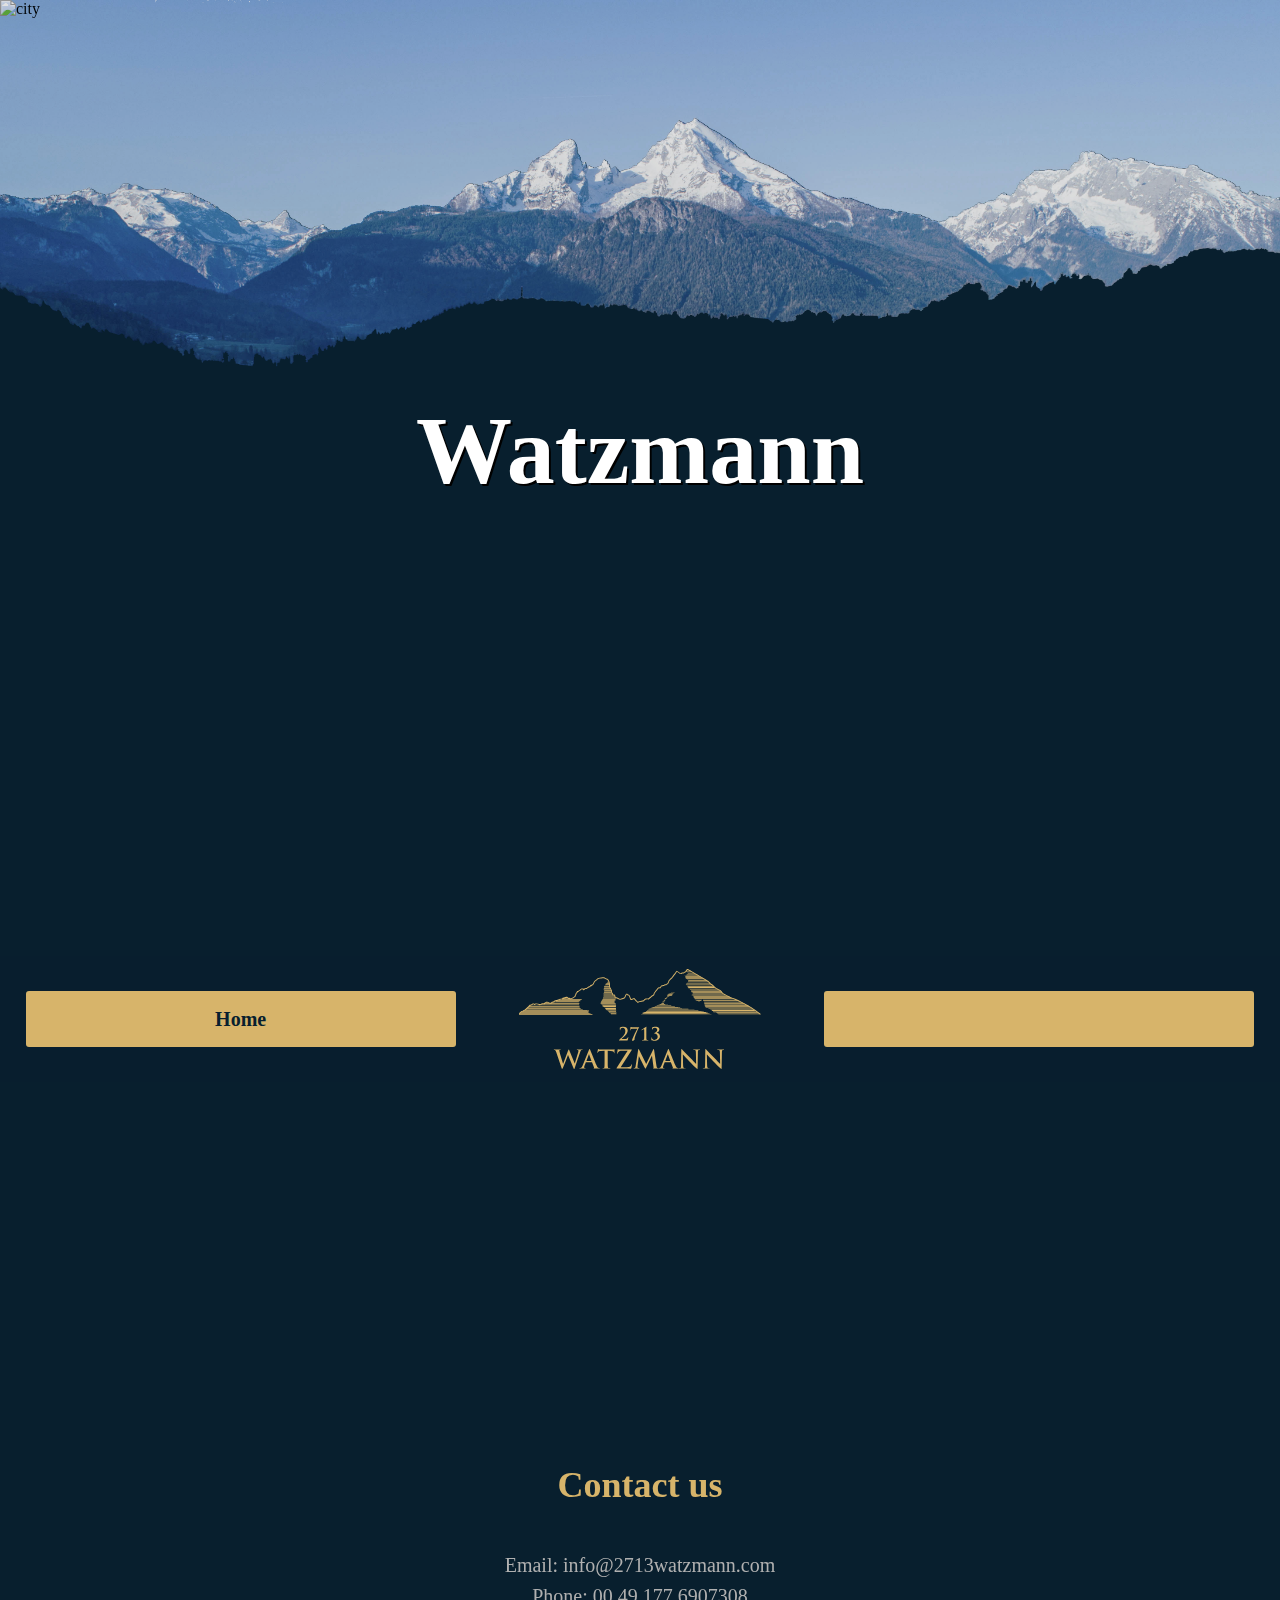
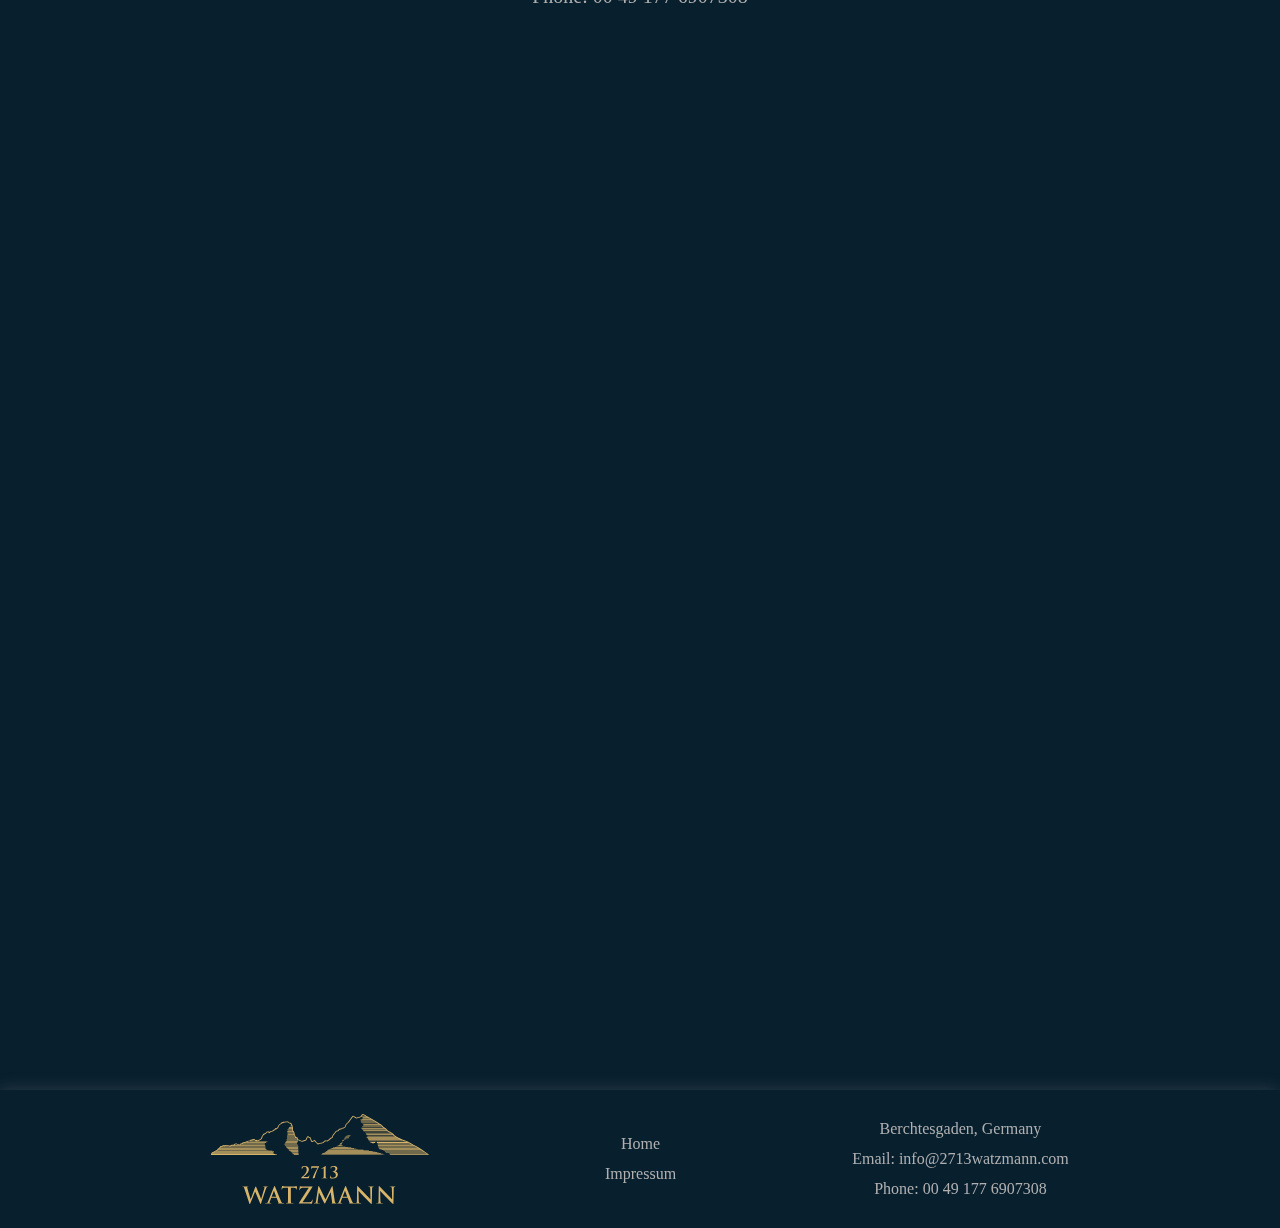
==== commit 0cecd0a8: "impressum" ====
--- a/index.html
+++ b/index.html
@@ -1,75 +1,89 @@
 <!DOCTYPE html>
 <html lang="en">
-  <head>
-    <meta charset="UTF-8" />
-    <meta http-equiv="X-UA-Compatible" content="IE=edge" />
-    <meta name="viewport" content="width=device-width, initial-scale=1.0" />
 
-    <meta name="description" content="2713Watzmann" />
-    <meta name="apple-mobile-web-app-title" content="2713 Watzmann" />
-    <meta name="application-name" content="Watzmann 2713" />
-    <meta name="msapplication-TileColor" content="#081f2e" />
-    <meta name="theme-color" content="#ffffff" />
-    <meta property="og:locale" content="en_GB" />
-    <meta property="og:title" content="2713Watzmann" />
-    <meta property="og:description" content="2713Watzmann" />
-    <meta property="og:url" content="https://2713watzmann.com" />
-    <meta property="og:site_name" content="2713Watzmann" />
+<head>
+  <meta charset="UTF-8" />
+  <meta http-equiv="X-UA-Compatible" content="IE=edge" />
+  <meta name="viewport" content="width=device-width, initial-scale=1.0" />
 
-    <link rel="stylesheet" type="text/css" href="src/index.css" />
-    <title>2713 Watzmann</title>
-  </head>
-  <body>
-    <!-- HERO SECTION -->
-    <div class="hero">
-      <img src="assets/hero/sky.png" alt="sky" id="sky" />
-      <img src="assets/hero/mountains.png" alt="mountain" id="mountain" />
-      <img src="assets/hero/city.png" alt="city" id="city" />
-      <span id="hero_title">Berchtesgaden</span>
-    </div>
+  <meta name="description" content="2713Watzmann" />
+  <meta name="apple-mobile-web-app-title" content="2713 Watzmann" />
+  <meta name="application-name" content="Watzmann 2713" />
+  <meta name="msapplication-TileColor" content="#081f2e" />
+  <meta name="theme-color" content="#ffffff" />
+  <meta property="og:locale" content="en_GB" />
+  <meta property="og:title" content="2713Watzmann" />
+  <meta property="og:description" content="2713Watzmann" />
+  <meta property="og:url" content="https://2713watzmann.com" />
+  <meta property="og:site_name" content="2713Watzmann" />
 
-    <!-- NAVIGATION -->
-    <header>
-      <nav>
-        <ul></ul>
-        <img src="assets/logo.svg" alt="logo" id="logo" />
-        <ul></ul>
-      </nav>
-    </header>
+  <link rel="stylesheet" type="text/css" href="src/index.css" />
+  <title>2713 Watzmann</title>
+</head>
 
-    <!-- CONTENT SECTION -->
-    <main>
-      <section>
-        <h1>Contact us</h1>
-        <ul>
-          <li><span>Email: info@2713watzmann.com</span></li>
-          <li><span>Phone: 00 49 177 6907308</span></li>
-        </ul>
-      </section>
+<body>
+  <!-- HERO SECTION -->
+  <div class="hero">
+    <img src="assets/hero/sky.png" alt="sky" id="sky" />
+    <img src="assets/hero/mountains.png" alt="mountain" id="mountain" />
+    <img src="assets/hero/city.png" alt="city" id="city" />
+    <span id="hero_title">Watzmann</span>
+  </div>
 
-      <section style="width: 100%">
-        <iframe
-          width="100%"
-          height="600"
-          frameborder="0"
-          scrolling="no"
-          marginheight="0"
-          marginwidth="0"
-          src="https://maps.google.com/maps?width=100%25&amp;height=600&amp;hl=en&amp;q=83471%20Berchtesgaden+(2713%20Watzmann)&amp;t=&amp;z=12&amp;ie=UTF8&amp;iwloc=B&amp;output=embed"
-        ></iframe>
-      </section>
-    </main>
+  <!-- NAVIGATION -->
+  <header>
+    <nav>
+      <ul>
+        <li>
+          <a href="/index.html">
+            Home
+          </a>
+        </li>
+      </ul>
+      <img src="assets/logo.svg" alt="logo" id="logo" />
+      <ul></ul>
+    </nav>
+  </header>
 
-    <!-- FOOTER -->
-    <footer>
-      <img src="assets/logo.svg" alt="logo" id="logo" />
+  <!-- CONTENT SECTION -->
+  <main>
+    <section>
+      <h1>Contact us</h1>
       <ul>
-        <li><span>Berchtesgaden, Germany</span></li>
         <li><span>Email: info@2713watzmann.com</span></li>
         <li><span>Phone: 00 49 177 6907308</span></li>
       </ul>
-    </footer>
+    </section>
 
-    <script src="./src/home.js" type="module"></script>
-  </body>
-</html>
+    <section style="width: 100%">
+      <iframe width="100%" height="600" frameborder="0" scrolling="no" marginheight="0" marginwidth="0"
+        src="https://maps.google.com/maps?width=100%25&amp;height=600&amp;hl=en&amp;q=83471%20Berchtesgaden+(2713%20Watzmann)&amp;t=&amp;z=12&amp;ie=UTF8&amp;iwloc=B&amp;output=embed"></iframe>
+    </section>
+  </main>
+
+  <!-- FOOTER -->
+  <footer>
+    <img src="assets/logo.svg" alt="logo" id="logo" />
+    <ul>
+      <li>
+        <a href="/index.html">
+          Home
+        </a>
+      </li>
+      <li>
+        <a href="/impressum.html">
+          Impressum
+        </a>
+      </li>
+    </ul>
+    <ul>
+      <li><span>Berchtesgaden, Germany</span></li>
+      <li><span>Email: info@2713watzmann.com</span></li>
+      <li><span>Phone: 00 49 177 6907308</span></li>
+    </ul>
+  </footer>
+
+  <script src="./src/home.js" type="module"></script>
+</body>
+
+</html>